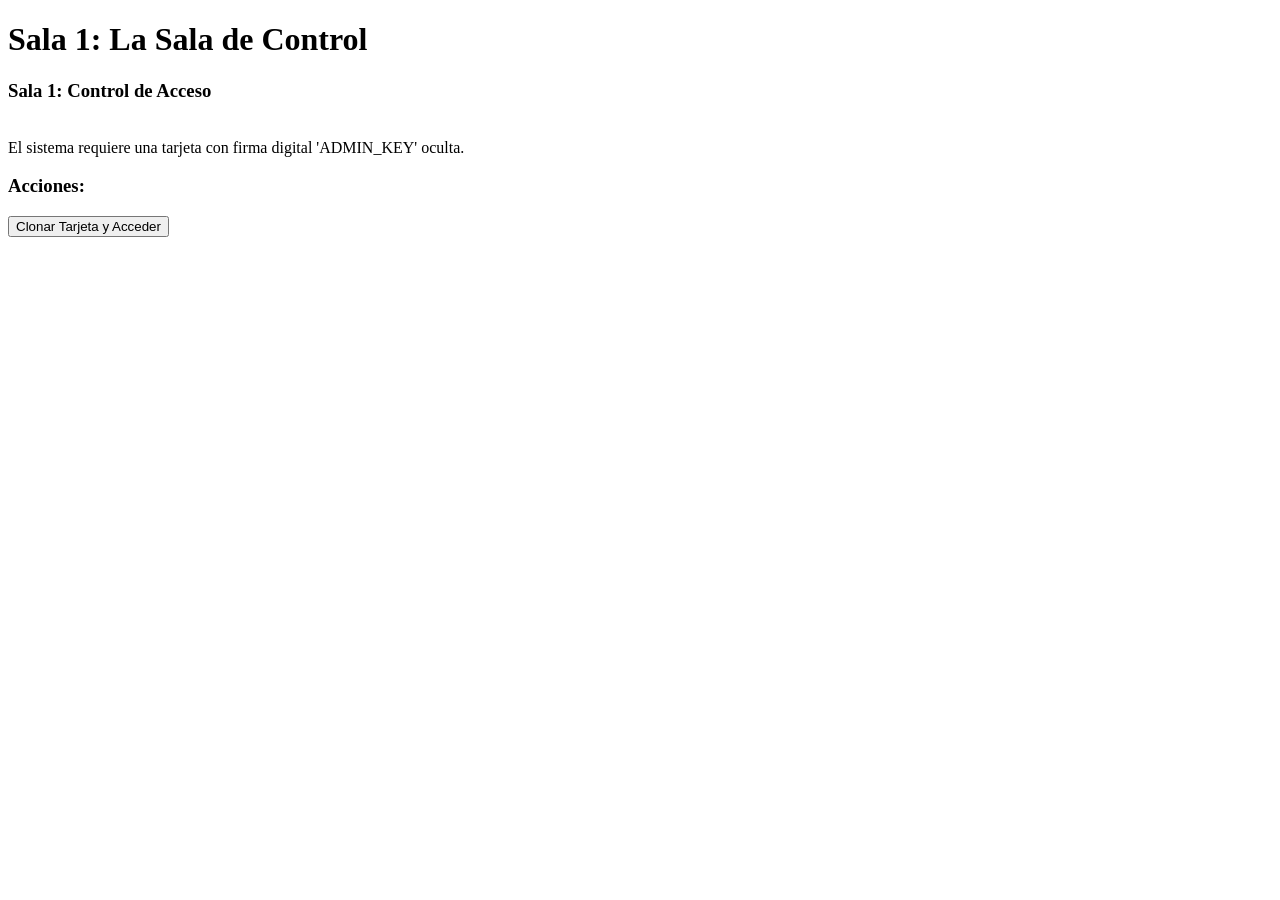
==== sala1.html @ 89c17c25 "Add files via upload" ====
<!DOCTYPE html>
<html lang="es">
<head>
    <meta charset="UTF-8">
    <title>Sala 1: Control de Acceso</title>
</head>
<body>
    <h1>Sala 1: La Sala de Control</h1>
    <div id="output"></div> <h3>Acciones:</h3>
    <button id="btnHackear">Clonar Tarjeta y Acceder</button>

    <script src="sala1.5.js"></script>
</body>
</html>
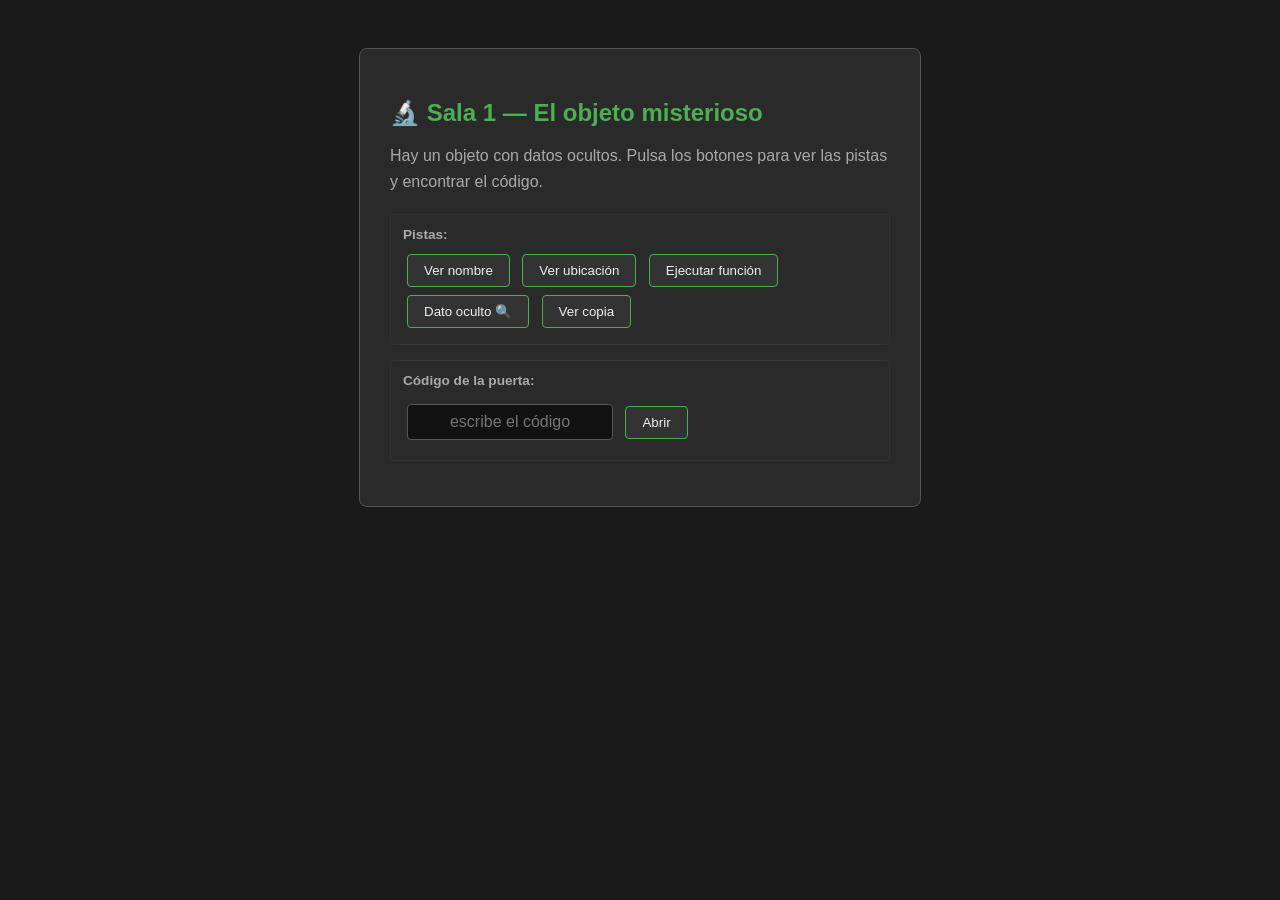
==== commit 3671e906: "Sala 1 - Estructura HTML de la sala creada" ====
--- a/sala1.html
+++ b/sala1.html
@@ -1,14 +1,33 @@
-<!DOCTYPE html>
-<html lang="es">
-<head>
-    <meta charset="UTF-8">
-    <title>Sala 1: Control de Acceso</title>
-</head>
-<body>
-    <h1>Sala 1: La Sala de Control</h1>
-    <div id="output"></div> <h3>Acciones:</h3>
-    <button id="btnHackear">Clonar Tarjeta y Acceder</button>
-
-    <script src="sala1.5.js"></script>
-</body>
-</html>+<!DOCTYPE html>
+<html lang="es">
+<head>
+    <meta charset="UTF-8">
+    <title>Sala 1</title>
+    <link rel="stylesheet" href="style.css">
+</head>
+<body>
+    <div class="caja">
+        <h2>🔬 Sala 1 — El objeto misterioso</h2>
+        <p>Hay un objeto con datos ocultos. Pulsa los botones para ver las pistas y encontrar el código.</p>
+
+        <div class="bloque">
+            <strong>Pistas:</strong>
+            <button onclick="pista1()">Ver nombre</button>
+            <button onclick="pista2()">Ver ubicación</button>
+            <button onclick="pista3()">Ejecutar función</button>
+            <button onclick="pista4()">Dato oculto 🔍</button>
+            <button onclick="pista5()">Ver copia</button>
+        </div>
+
+        <div id="pistas"></div>
+
+        <div class="bloque">
+            <strong>Código de la puerta:</strong>
+            <input type="text" id="codigo" placeholder="escribe el código">
+            <button onclick="comprobar()">Abrir</button>
+            <div id="resultado"></div>
+        </div>
+    </div>
+    <script src="sala1.js"></script>
+</body>
+</html>
--- a/style.css
+++ b/style.css
@@ -0,0 +1,61 @@
+body {
+    background: #1a1a1a;
+    color: #eee;
+    font-family: Arial, sans-serif;
+    display: flex;
+    justify-content: center;
+    padding: 40px 20px;
+}
+
+.caja {
+    background: #2a2a2a;
+    border: 1px solid #555;
+    padding: 30px;
+    max-width: 500px;
+    width: 100%;
+    border-radius: 8px;
+}
+
+h1 { color: #4CAF50; margin-bottom: 15px; }
+h2 { color: #4CAF50; margin-bottom: 15px; }
+
+p { color: #aaa; margin-bottom: 20px; line-height: 1.6; }
+
+button {
+    background: #333;
+    color: #eee;
+    border: 1px solid #4CAF50;
+    padding: 8px 16px;
+    margin: 4px;
+    cursor: pointer;
+    border-radius: 4px;
+}
+
+button:hover { background: #4CAF50; color: #000; }
+
+input {
+    background: #111;
+    color: #4CAF50;
+    border: 1px solid #555;
+    padding: 8px 12px;
+    font-size: 1em;
+    border-radius: 4px;
+    margin: 8px 4px;
+    width: 180px;
+    text-align: center;
+}
+
+.pista {
+    background: #111;
+    border-left: 3px solid #4CAF50;
+    padding: 8px 12px;
+    margin: 6px 0;
+    font-size: 0.9em;
+    color: #4CAF50;
+}
+
+.error  { color: #f44; margin-top: 10px; }
+.exito  { color: #4CAF50; margin-top: 10px; }
+
+.bloque { margin: 15px 0; padding: 12px; border: 1px solid #333; border-radius: 4px; }
+.bloque strong { display: block; color: #aaa; margin-bottom: 8px; font-size: 0.85em; }
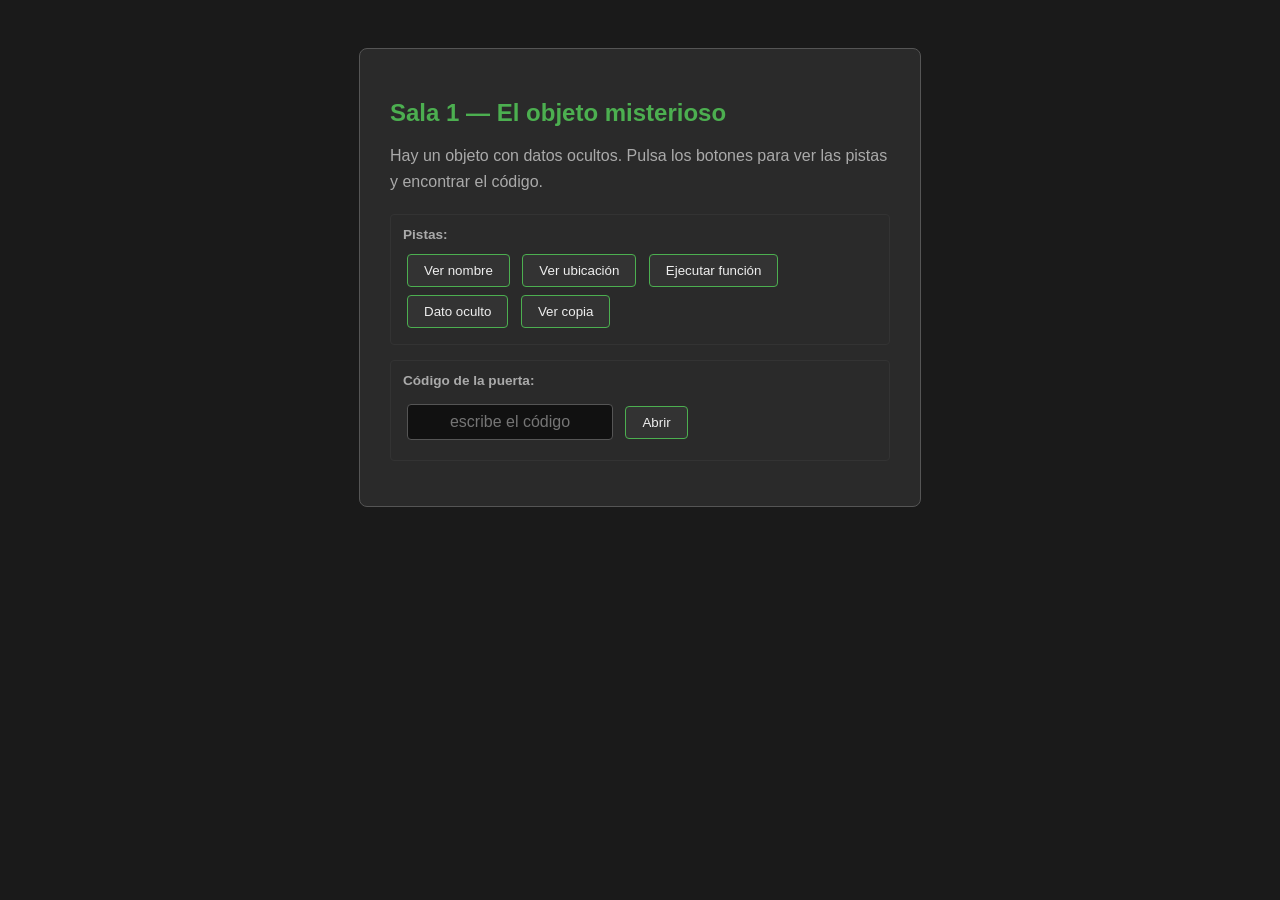
==== commit 5ba2336b: "Sala 1 - Progreso guardado" ====
--- a/sala1.html
+++ b/sala1.html
@@ -7,7 +7,7 @@
 </head>
 <body>
     <div class="caja">
-        <h2>🔬 Sala 1 — El objeto misterioso</h2>
+        <h2>Sala 1 — El objeto misterioso</h2>
         <p>Hay un objeto con datos ocultos. Pulsa los botones para ver las pistas y encontrar el código.</p>
 
         <div class="bloque">
@@ -15,7 +15,7 @@
             <button onclick="pista1()">Ver nombre</button>
             <button onclick="pista2()">Ver ubicación</button>
             <button onclick="pista3()">Ejecutar función</button>
-            <button onclick="pista4()">Dato oculto 🔍</button>
+            <button onclick="pista4()">Dato oculto</button>
             <button onclick="pista5()">Ver copia</button>
         </div>
 
